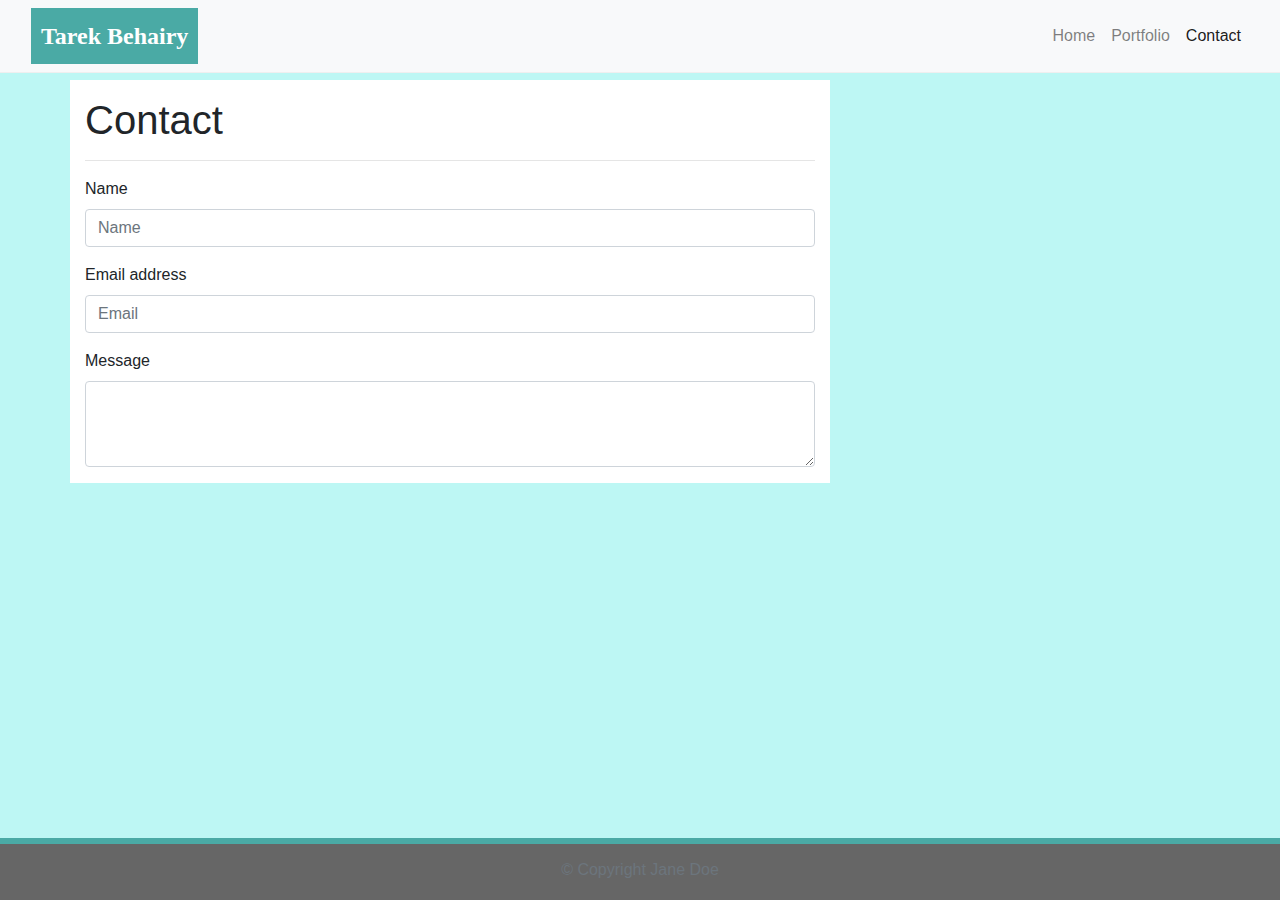
==== contact.html @ 575d0368 "Initial files- Contact and Index updated with bootstrap" ====
<!DOCTYPE html>
<html>
  <head>
    <meta charset="UTF-8">
    <meta name="viewport" content="width=device-width, initial-scale=1">
    <link rel="stylesheet" href="https://cdn.jsdelivr.net/npm/bootstrap@4.5.3/dist/css/bootstrap.min.css">
    <link rel="stylesheet" href="assets/css/styles.css">
    <title>Contact | Tarek Behairy</title>
  </head>
  <body>

    <nav class="navbar fixed-top navbar-expand-lg navbar-light bg-light">

      <div class="container-fluid">

        <a class="navbar-brand logo" href="index.html">Tarek Behairy</a>

        <button class="navbar-toggler" type="button" data-toggle="collapse" data-target="#navbar" aria-controls="navbar" aria-expanded="false" aria-label="Toggle navigation">
          <span class="navbar-toggler-icon"></span>
        </button>

        <div class="collapse navbar-collapse" id="navbar">
          <div class="navbar-nav ml-auto mt-2 mt-lg-0">
            <a class="nav-link" href="index.html">Home</a>
            <a class="nav-link" href="portfolio.html">Portfolio</a>
            <a class="nav-link active" href="contact.html">Contact <span class="sr-only">(current)</span></a>
          </div>
        </div>

      </div>

    </nav>
    
    
    <main class="container" style="background-color: #bdf7f4">
      <div class="row">
          <div class="col-md-8" style="background-color: white;">
            <div class="row">
              <div class="col-md-12 mt-3">
                <div class="page-header">
                  <h1>Contact</h1>
                </div>
                <hr>

                <form>
                  <div class="form-group">
                    <label for="exampleFormControlInput1">Name</label>
                    <input type="email" class="form-control" id="exampleFormControlInput1" placeholder="Name">
                  </div>
                  <div class="form-group">
                    <label for="exampleFormControlInput1">Email address</label>
                    <input type="email" class="form-control" id="exampleFormControlInput1" placeholder="Email">
                  </div>
                  <div class="form-group">
                    <label for="exampleFormControlTextarea1">Message</label>
                    <textarea class="form-control" id="exampleFormControlTextarea1" rows="3"></textarea>
                  </div>
                </form>
            

    </main>
    
    <footer class="footer fixed-bottom">
      <p class="text-muted text-muted-footer text-center">&copy; Copyright Jane Doe</p>
    </footer>

    <!-- jQuery CDN -->
    <script type="text/javascript" src="https://code.jquery.com/jquery-3.5.1.slim.min.js"></script>
    <!-- Bootstrap CDN -->
    <script type="text/javascript" src="https://cdn.jsdelivr.net/npm/bootstrap@4.5.3/dist/js/bootstrap.min.js"></script>
  </body>
</html>
---- assets/css/styles.css ----
body {
  font-family: Arial, "Helvetica Neue", Helvetica, sans-serif;
  background-color:#bdf7f4;
}

.container {
  background-color: white;
  
}

html {
  position: relative;
  min-height: 100%
}

.navbar {
  border-bottom: 1px solid #efefef;
}

.logo {
  font-family: Georgia, 'Times New Roman', Times, serif;
  font-size: 24px;
  font-weight: bold;
  background-color: #4aaaa5;
  padding: 10px;
  color: #fff !important;
}

main {
  margin: 80px 0;
}

/* ------------------------- */
/* other styles will be here */
/* ------------------------- */

.footer {
  height: 62px;
  border-top: 6px solid #4aaaa5;
  margin-top: 3px;
  background-color: #666;
  padding-top: 14px;
  color: #fff;
}
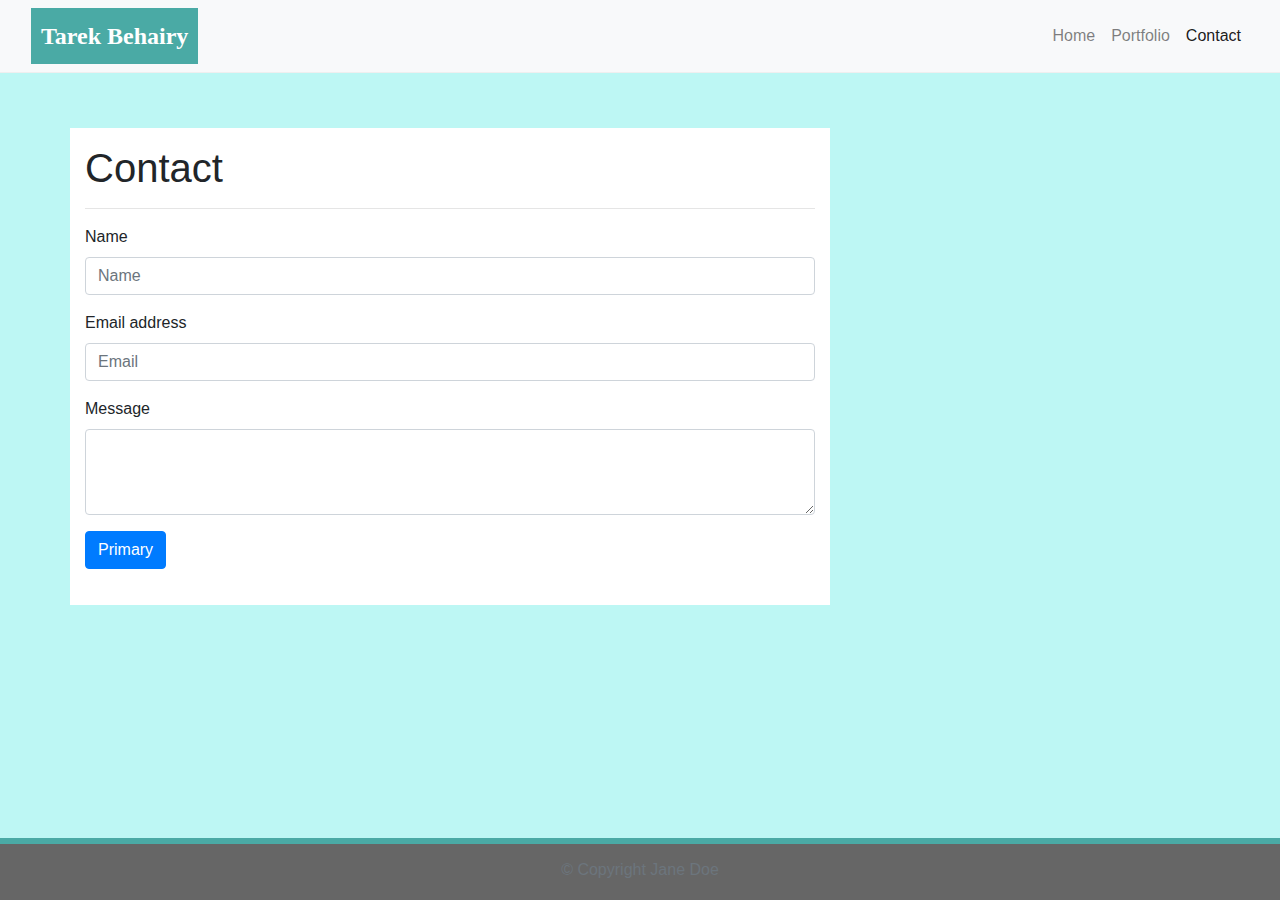
==== commit 33fee636: "Updated portfolio file and few edits in index and contact" ====
--- a/contact.html
+++ b/contact.html
@@ -32,32 +32,34 @@
     </nav>
     
     
-    <main class="container" style="background-color: #bdf7f4">
+    <main class="container">
       <div class="row">
-          <div class="col-md-8" style="background-color: white;">
-            <div class="row">
-              <div class="col-md-12 mt-3">
-                <div class="page-header">
-                  <h1>Contact</h1>
-                </div>
-                <hr>
-
-                <form>
-                  <div class="form-group">
-                    <label for="exampleFormControlInput1">Name</label>
-                    <input type="email" class="form-control" id="exampleFormControlInput1" placeholder="Name">
-                  </div>
-                  <div class="form-group">
-                    <label for="exampleFormControlInput1">Email address</label>
-                    <input type="email" class="form-control" id="exampleFormControlInput1" placeholder="Email">
-                  </div>
-                  <div class="form-group">
-                    <label for="exampleFormControlTextarea1">Message</label>
-                    <textarea class="form-control" id="exampleFormControlTextarea1" rows="3"></textarea>
-                  </div>
-                </form>
-            
-
+        <div class="col-md-8 mt-5">
+          <div class="row">
+            <div class="col-md-12 mt-3">
+              <div class="page-header">
+                <h1>Contact</h1>
+              </div>
+              <hr>
+            </div>
+          </div> 
+              <form>
+              <div class="form-group">
+                <label for="exampleFormControlInput1">Name</label>
+                <input type="email" class="form-control" id="exampleFormControlInput1" placeholder="Name">
+              </div>
+              <div class="form-group">
+                <label for="exampleFormControlInput1">Email address</label>
+                <input type="email" class="form-control" id="exampleFormControlInput1" placeholder="Email">
+              </div>
+              <div class="form-group">
+                <label for="exampleFormControlTextarea1">Message</label>
+                <textarea class="form-control" id="exampleFormControlTextarea1" rows="3"></textarea>
+              </div>
+              <button type="button" class="btn btn-primary">Primary</button>
+              </form>
+        </div>
+      </div>
     </main>
     
     <footer class="footer fixed-bottom">
--- a/assets/css/styles.css
+++ b/assets/css/styles.css
@@ -3,9 +3,9 @@
   background-color:#bdf7f4;
 }
 
-.container {
+.col-md-9 {
   background-color: white;
-  
+  padding-right: 50px;
 }
 
 html {
@@ -30,6 +30,15 @@
   margin: 80px 0;
 }
 
+/*Contact Styling*/
+.col-md-8 {
+  background-color: white;
+}
+
+form {
+  height: 380px;
+}
+
 /* ------------------------- */
 /* other styles will be here */
 /* ------------------------- */
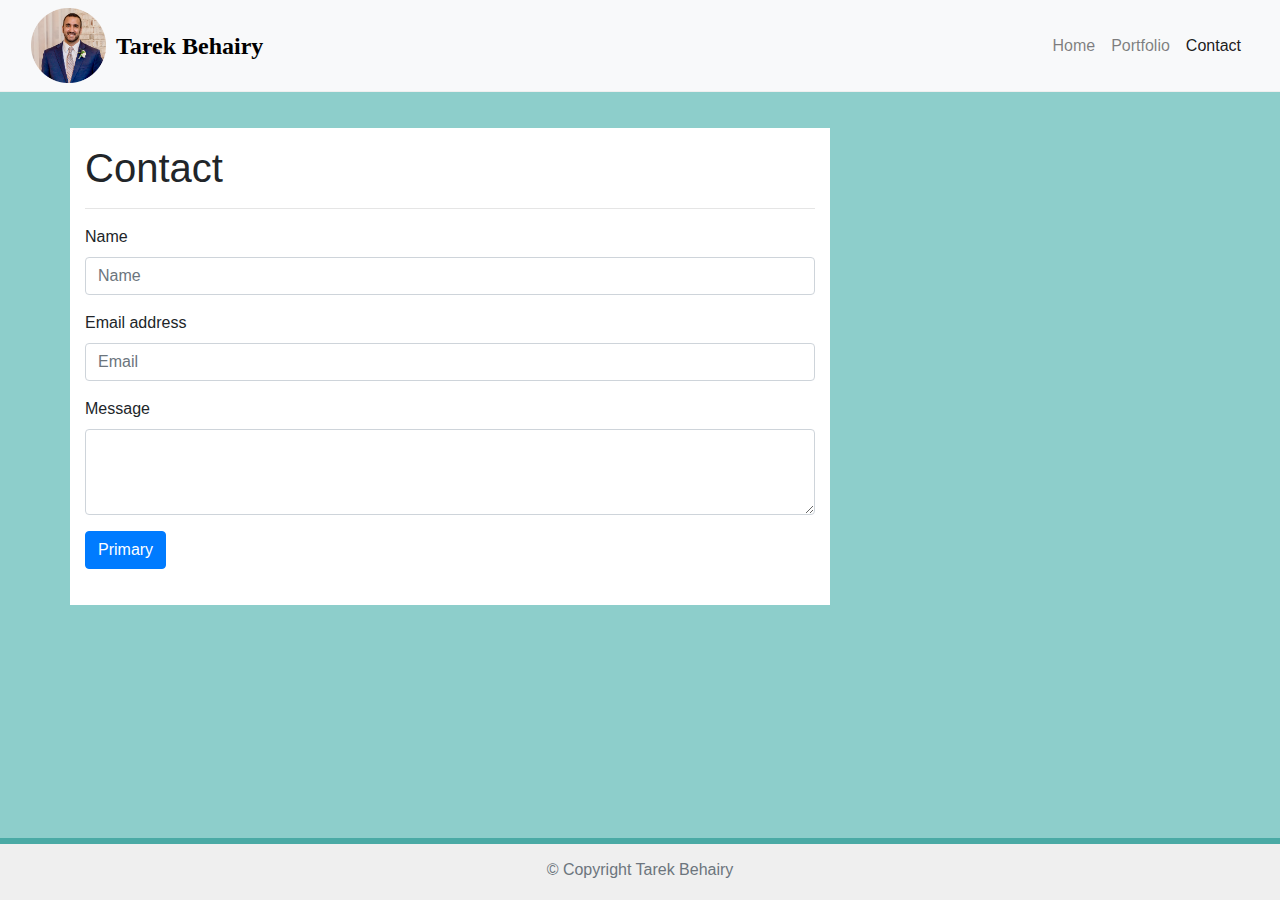
==== commit c8bfd366: "changed background of footer, added picture in navbar, adjusted home tab" ====
--- a/contact.html
+++ b/contact.html
@@ -13,6 +13,8 @@
 
       <div class="container-fluid">
 
+
+        <img src="Img/Tarek1.png" alt="" width="75" height="75">
         <a class="navbar-brand logo" href="index.html">Tarek Behairy</a>
 
         <button class="navbar-toggler" type="button" data-toggle="collapse" data-target="#navbar" aria-controls="navbar" aria-expanded="false" aria-label="Toggle navigation">
@@ -63,7 +65,7 @@
     </main>
     
     <footer class="footer fixed-bottom">
-      <p class="text-muted text-muted-footer text-center">&copy; Copyright Jane Doe</p>
+      <p class="text-muted text-muted-footer text-center">&copy; Copyright Tarek Behairy</p>
     </footer>
 
     <!-- jQuery CDN -->
--- a/assets/css/styles.css
+++ b/assets/css/styles.css
@@ -1,6 +1,7 @@
 body {
   font-family: Arial, "Helvetica Neue", Helvetica, sans-serif;
-  background-color:#bdf7f4;
+  background-color:#8dcecb;
+  
 }
 
 .col-md-9 {
@@ -21,9 +22,9 @@
   font-family: Georgia, 'Times New Roman', Times, serif;
   font-size: 24px;
   font-weight: bold;
-  background-color: #4aaaa5;
+  /* background-color: #4aaaa5; */
   padding: 10px;
-  color: #fff !important;
+  color: rgb(0, 0, 0) !important;
 }
 
 main {
@@ -47,7 +48,7 @@
   height: 62px;
   border-top: 6px solid #4aaaa5;
   margin-top: 3px;
-  background-color: #666;
+  background-color:  #efefef;
   padding-top: 14px;
   color: #fff;
 }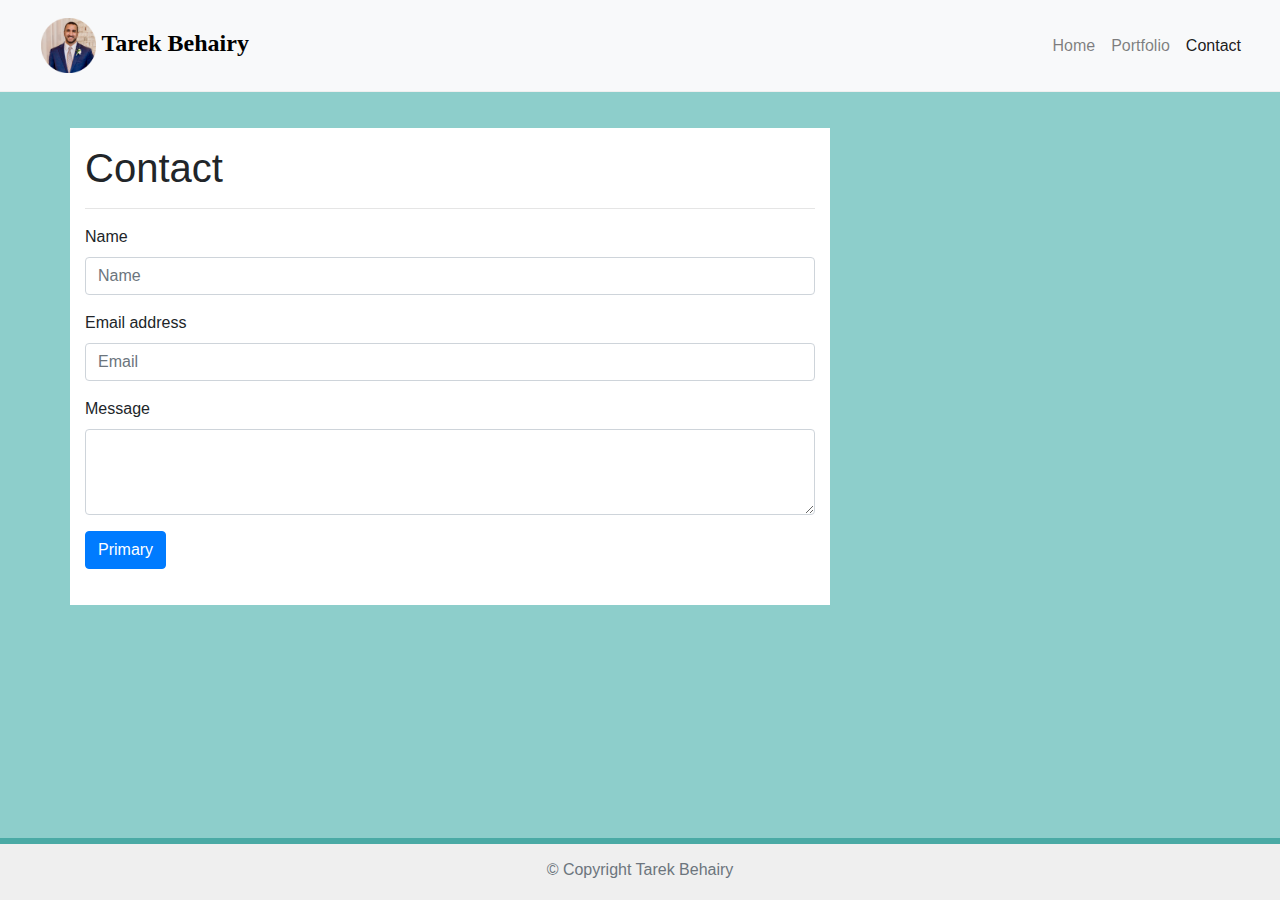
==== commit c52ecc02: "Adjusted img size in nav bar" ====
--- a/contact.html
+++ b/contact.html
@@ -14,8 +14,9 @@
       <div class="container-fluid">
 
 
-        <img src="Img/Tarek1.png" alt="" width="75" height="75">
-        <a class="navbar-brand logo" href="index.html">Tarek Behairy</a>
+        <a class="navbar-brand logo" href="index.html">
+          <img src="Img/Tarek1.png" alt="" width=55" height="55"> Tarek Behairy
+        </a>
 
         <button class="navbar-toggler" type="button" data-toggle="collapse" data-target="#navbar" aria-controls="navbar" aria-expanded="false" aria-label="Toggle navigation">
           <span class="navbar-toggler-icon"></span>
--- a/assets/css/styles.css
+++ b/assets/css/styles.css
@@ -1,8 +1,8 @@
 body {
   font-family: Arial, "Helvetica Neue", Helvetica, sans-serif;
   background-color:#8dcecb;
-  
 }
+
 
 .col-md-9 {
   background-color: white;
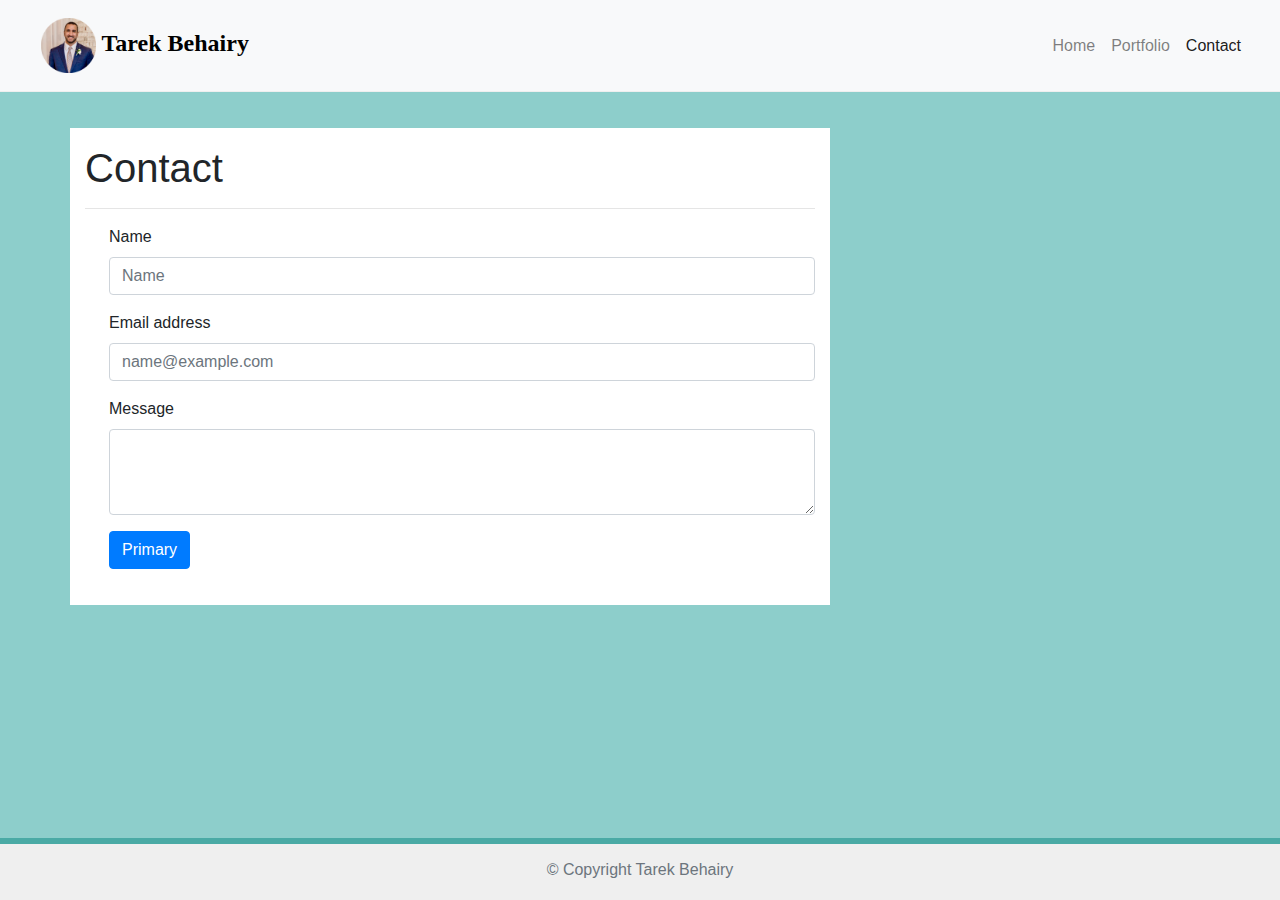
==== commit cfa9e58a: "updated bio, picture and added table" ====
--- a/contact.html
+++ b/contact.html
@@ -46,21 +46,22 @@
               <hr>
             </div>
           </div> 
-              <form>
-              <div class="form-group">
-                <label for="exampleFormControlInput1">Name</label>
-                <input type="email" class="form-control" id="exampleFormControlInput1" placeholder="Name">
-              </div>
-              <div class="form-group">
-                <label for="exampleFormControlInput1">Email address</label>
-                <input type="email" class="form-control" id="exampleFormControlInput1" placeholder="Email">
-              </div>
-              <div class="form-group">
-                <label for="exampleFormControlTextarea1">Message</label>
-                <textarea class="form-control" id="exampleFormControlTextarea1" rows="3"></textarea>
-              </div>
-              <button type="button" class="btn btn-primary">Primary</button>
-              </form>
+
+          <form class="ml-4">
+            <div class="form-group">
+              <label for="exampleFormControlInput1">Name</label>
+              <input type="email" class="form-control" id="exampleFormControlInput1" placeholder="Name">
+            </div>
+            <div class="form-group">
+              <label for="exampleFormControlInput1">Email address</label>
+              <input type="email" class="form-control" id="exampleFormControlInput1" placeholder="name@example.com">
+            </div>
+            <div class="form-group">
+              <label for="exampleFormControlTextarea1">Message</label>
+              <textarea class="form-control" id="exampleFormControlTextarea1" rows="3"></textarea>
+            </div>
+            <button type="button" class="btn btn-primary">Primary</button>
+          </form>
         </div>
       </div>
     </main>
--- a/assets/css/styles.css
+++ b/assets/css/styles.css
@@ -3,7 +3,15 @@
   background-color:#8dcecb;
 }
 
+.img-thumbnail1 {
+  height: 250px;
+  width: 250px;
+}
 
+.table {
+  margin-left: auto;
+  margin-right: auto;
+}
 .col-md-9 {
   background-color: white;
   padding-right: 50px;
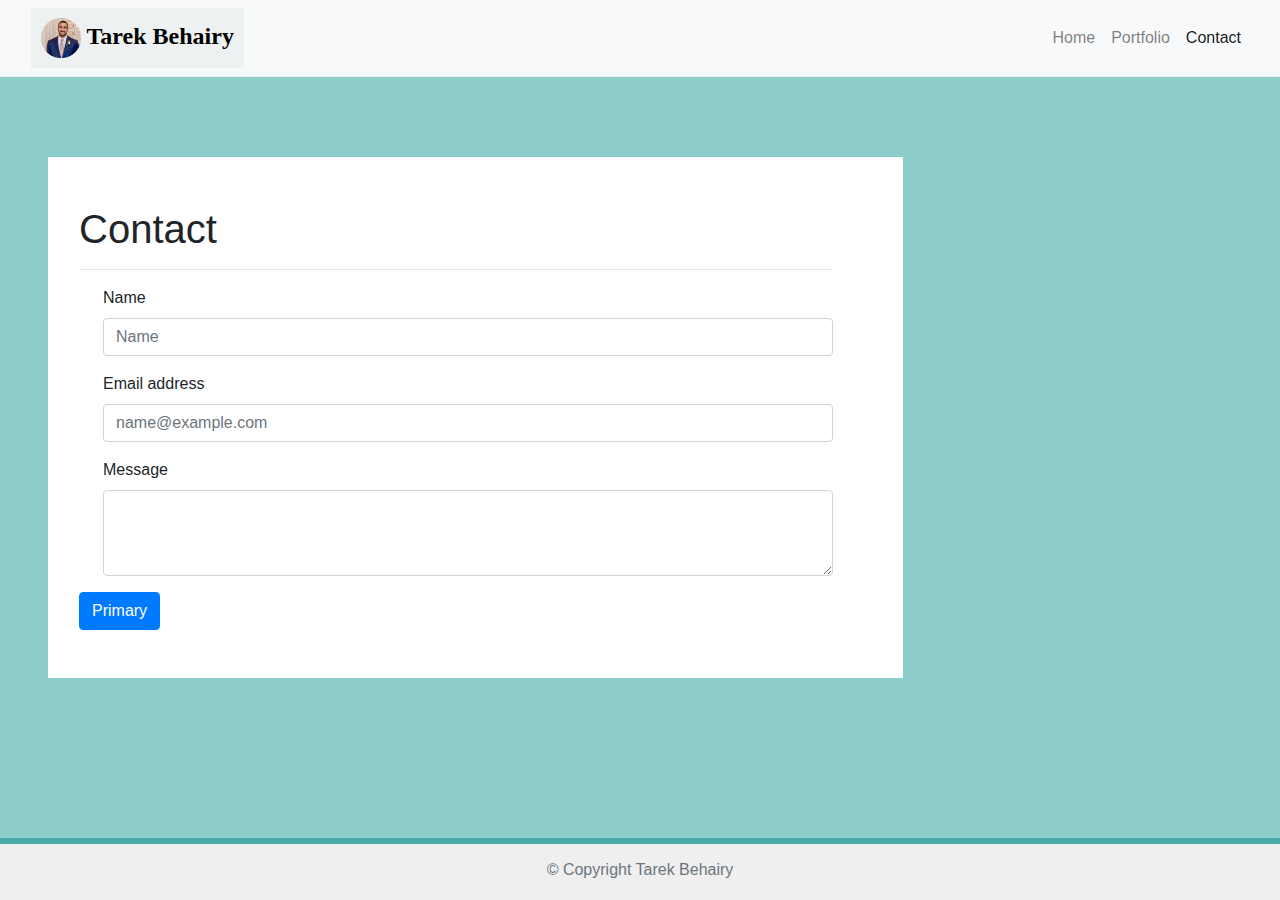
==== commit 4d844943: "updated spacing and margin in all window sizes and updated css styling and media queries" ====
--- a/contact.html
+++ b/contact.html
@@ -9,13 +9,13 @@
   </head>
   <body>
 
-    <nav class="navbar fixed-top navbar-expand-lg navbar-light bg-light">
+    <nav class="navbar sticky-top navbar-expand-lg navbar-light bg-light">
 
       <div class="container-fluid">
 
 
         <a class="navbar-brand logo" href="index.html">
-          <img src="Img/Tarek1.png" alt="" width=55" height="55"> Tarek Behairy
+          <img src="Img/Tarek1.png" alt="" width=40" height="40"> Tarek Behairy
         </a>
 
         <button class="navbar-toggler" type="button" data-toggle="collapse" data-target="#navbar" aria-controls="navbar" aria-expanded="false" aria-label="Toggle navigation">
@@ -35,33 +35,40 @@
     </nav>
     
     
-    <main class="container">
+    <main class="container ml-4">
       <div class="row">
-        <div class="col-md-8 mt-5">
-          <div class="row">
-            <div class="col-md-12 mt-3">
+        <div class="contact col-md-9 ml-4 mr-4">
+          
+          <header class="row">
+            <div class="col-md-11 mt-5 ml-3">
               <div class="page-header">
                 <h1>Contact</h1>
               </div>
               <hr>
             </div>
-          </div> 
+          </header>
 
-          <form class="ml-4">
-            <div class="form-group">
-              <label for="exampleFormControlInput1">Name</label>
-              <input type="email" class="form-control" id="exampleFormControlInput1" placeholder="Name">
+          <section class="row">
+
+            <div class="col-md-11 mb-5 ml-3 mr-5">
+
+              <form class="ml-4">
+                <div class="form-group">
+                  <label for="exampleFormControlInput1">Name</label>
+                  <input type="email" class="form-control" id="exampleFormControlInput1" placeholder="Name">
+                </div>
+                <div class="form-group">
+                  <label for="exampleFormControlInput1">Email address</label>
+                  <input type="email" class="form-control" id="exampleFormControlInput1" placeholder="name@example.com">
+                </div>
+                <div class="form-group">
+                  <label for="exampleFormControlTextarea1">Message</label>
+                  <textarea class="form-control" id="exampleFormControlTextarea1" rows="3"></textarea>
+                </div>
+              </form>
+              <button type="button" class="btn btn-primary">Primary</button>
             </div>
-            <div class="form-group">
-              <label for="exampleFormControlInput1">Email address</label>
-              <input type="email" class="form-control" id="exampleFormControlInput1" placeholder="name@example.com">
-            </div>
-            <div class="form-group">
-              <label for="exampleFormControlTextarea1">Message</label>
-              <textarea class="form-control" id="exampleFormControlTextarea1" rows="3"></textarea>
-            </div>
-            <button type="button" class="btn btn-primary">Primary</button>
-          </form>
+          </section>
         </div>
       </div>
     </main>
--- a/assets/css/styles.css
+++ b/assets/css/styles.css
@@ -3,19 +3,7 @@
   background-color:#8dcecb;
 }
 
-.img-thumbnail1 {
-  height: 250px;
-  width: 250px;
-}
 
-.table {
-  margin-left: auto;
-  margin-right: auto;
-}
-.col-md-9 {
-  background-color: white;
-  padding-right: 50px;
-}
 
 html {
   position: relative;
@@ -30,7 +18,7 @@
   font-family: Georgia, 'Times New Roman', Times, serif;
   font-size: 24px;
   font-weight: bold;
-  /* background-color: #4aaaa5; */
+  background-color: #edf1f1;
   padding: 10px;
   color: rgb(0, 0, 0) !important;
 }
@@ -39,17 +27,88 @@
   margin: 80px 0;
 }
 
+.container {
+margin-left: 0;
+}
+
 /*Contact Styling*/
 .col-md-8 {
   background-color: white;
 }
 
-form {
-  height: 380px;
+.col-md-7 {
+  margin-left: 20px;
 }
 
 /* ------------------------- */
-/* other styles will be here */
+
+
+.img-thumbnail1 {
+  height: 250px;
+  width: 250px;
+}
+
+.col-md-9 {
+  background-color: white;
+  margin-left: 20px;
+}
+
+/* Width at 768px and below */
+@media screen and (max-width: 768px) {
+
+
+
+  /***Portfolio styles per screen width**/
+ 
+  .img-fluid {
+    margin: 20px auto;
+  }
+  
+  figure { 
+  display: contents;
+  }
+  
+  }
+
+  /* Width at 400px and below */
+@media screen and (max-width: 400px) {
+
+
+
+  /*** Styling for portfolio page**/
+  figure { 
+    display: contents;
+    
+  }
+  
+  .img-fluid {
+    margin: 20px auto;
+  }
+  
+  .col-md-7 {
+    margin: 0 20px auto;
+  }
+  
+   /***Styling for Contact page**/
+  
+   .contact {
+    right: 25px;
+    margin: 0 20px auto;
+   }
+
+
+   /***Styling for home page**/
+   table {
+     font-size: small;
+   }
+   .home {
+     padding-right: 30px;
+   }
+   .img-thumbnail1 {
+    height: 200px;
+    width: 200px;
+  }
+}
 /* ------------------------- */
 
 .footer {
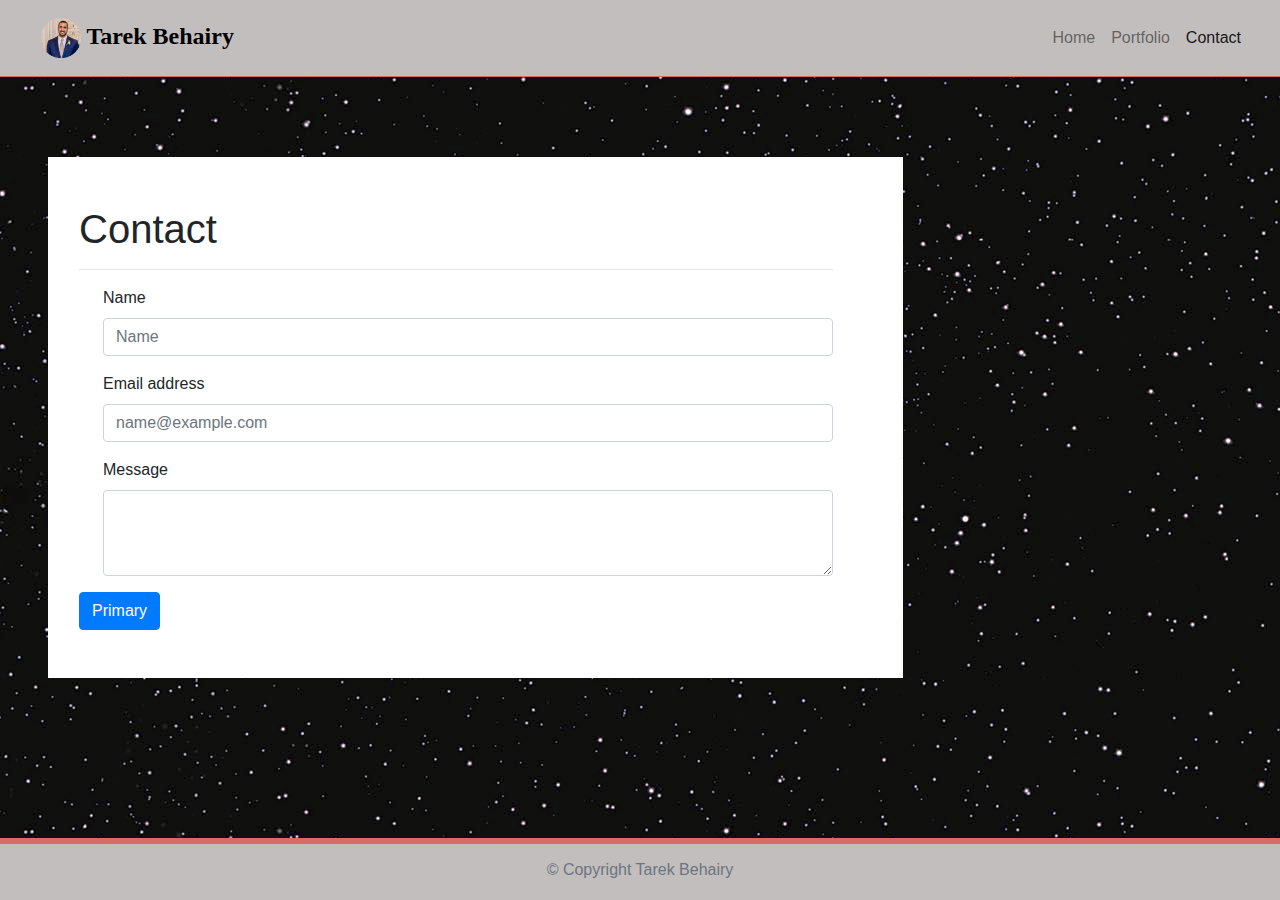
==== commit 8233efda: "updated nav bar and body background" ====
--- a/contact.html
+++ b/contact.html
@@ -9,7 +9,7 @@
   </head>
   <body>
 
-    <nav class="navbar sticky-top navbar-expand-lg navbar-light bg-light">
+    <nav class="navbar sticky-top navbar-expand-lg navbar-light">
 
       <div class="container-fluid">
 
--- a/assets/css/styles.css
+++ b/assets/css/styles.css
@@ -1,6 +1,7 @@
-body {
+  body {
   font-family: Arial, "Helvetica Neue", Helvetica, sans-serif;
   background-color:#8dcecb;
+  background-image: url(/Screenshots/starwars.jpg);
 }
 
 
@@ -11,24 +12,29 @@
 }
 
 .navbar {
-  border-bottom: 1px solid #efefef;
+  border-bottom: 1px solid #da6a6a;
+  background:  #c2bebe;
+}
+nav {
+  background-color: #c2bebe;
 }
 
 .logo {
   font-family: Georgia, 'Times New Roman', Times, serif;
   font-size: 24px;
   font-weight: bold;
-  background-color: #edf1f1;
+  background-color: #c2bebe;
   padding: 10px;
   color: rgb(0, 0, 0) !important;
 }
 
 main {
   margin: 80px 0;
+  padding-right: 30px;
 }
 
 .container {
-margin-left: 0;
+background-color: ;
 }
 
 /*Contact Styling*/
@@ -53,12 +59,21 @@
   margin-left: 20px;
 }
 
-/* Width at 768px and below */
+.footer {
+  height: 62px;
+  border-top: 6px solid  #da6a6a;
+  margin-top: 3px;
+  background-color:  #c2bebe;
+  padding-top: 14px;
+  color: #fff;
+}
+
+/* Media Query for size 768 */
 @media screen and (max-width: 768px) {
 
 
 
-  /***Portfolio styles per screen width**/
+  /***Portfolio styles 768**/
  
   .img-fluid {
     margin: 20px auto;
@@ -70,8 +85,8 @@
   
   }
 
-  /* Width at 400px and below */
-@media screen and (max-width: 400px) {
+  /* media Query for size 400 */
+@media screen and (max-width: 572px) {
 
 
 
@@ -101,6 +116,9 @@
    table {
      font-size: small;
    }
+   .tabcont{
+     width: 550px;
+   }
    .home {
      padding-right: 30px;
    }
@@ -111,11 +129,3 @@
 }
 /* ------------------------- */
 
-.footer {
-  height: 62px;
-  border-top: 6px solid #4aaaa5;
-  margin-top: 3px;
-  background-color:  #efefef;
-  padding-top: 14px;
-  color: #fff;
-}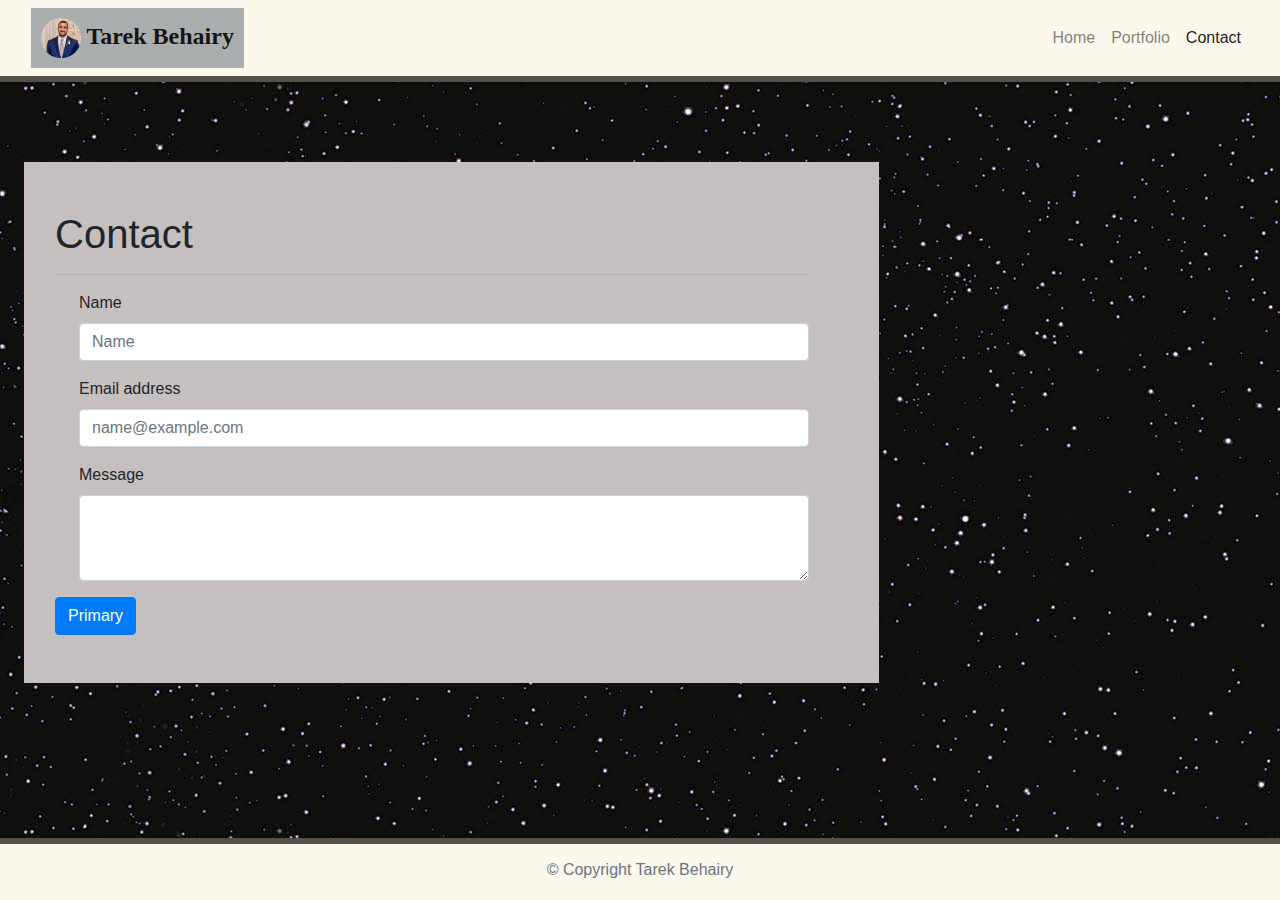
==== commit 700b087d: "cleaned up code in all files and added new screenshots for ReadME" ====
--- a/contact.html
+++ b/contact.html
@@ -35,9 +35,9 @@
     </nav>
     
     
-    <main class="container ml-4">
+    <main class="container">
       <div class="row">
-        <div class="contact col-md-9 ml-4 mr-4">
+        <div class="contact col-md-9 background ml-4 mr-4">
           
           <header class="row">
             <div class="col-md-11 mt-5 ml-3">
@@ -49,9 +49,7 @@
           </header>
 
           <section class="row">
-
             <div class="col-md-11 mb-5 ml-3 mr-5">
-
               <form class="ml-4">
                 <div class="form-group">
                   <label for="exampleFormControlInput1">Name</label>
--- a/assets/css/styles.css
+++ b/assets/css/styles.css
@@ -1,131 +1,83 @@
-  body {
+/***styling the fonts and back-ground for the body**/
+body {
   font-family: Arial, "Helvetica Neue", Helvetica, sans-serif;
-  background-color:#8dcecb;
   background-image: url(/Screenshots/starwars.jpg);
+  background-color: #d0e8f2;
+  
 }
-
-
 
 html {
   position: relative;
   min-height: 100%
 }
 
+/* adjusting size of the bio pic and left floating**/
+.biopic {
+  width: 150px;
+  height: 200;
+  float: left;
+  padding: 6px;
+ 
+}
+
+/* Changing background of container**/
+.background {
+  background-color: rgb(197, 191, 191);
+}
+
 .navbar {
-  border-bottom: 1px solid #da6a6a;
-  background:  #c2bebe;
-}
-nav {
-  background-color: #c2bebe;
+  border-bottom: 6px solid #584f46;
+  background-color:#fcf8ec ;
 }
 
 .logo {
   font-family: Georgia, 'Times New Roman', Times, serif;
   font-size: 24px;
   font-weight: bold;
-  background-color: #c2bebe;
+  background-color: #a9adad;
   padding: 10px;
-  color: rgb(0, 0, 0) !important;
+  color: rgb(41, 39, 39);
 }
 
-main {
+/* adjusting the margin of the container for Home, port and contact**/
+.container {
   margin: 80px 0;
-  padding-right: 30px;
 }
 
-.container {
-background-color: ;
+.portpics {
+  margin-left: 30px;
 }
 
-/*Contact Styling*/
-.col-md-8 {
-  background-color: white;
-}
-
-.col-md-7 {
-  margin-left: 20px;
-}
-
-/* ------------------------- */
 
 
-.img-thumbnail1 {
-  height: 250px;
-  width: 250px;
-}
 
-.col-md-9 {
-  background-color: white;
-  margin-left: 20px;
-}
 
 .footer {
   height: 62px;
-  border-top: 6px solid  #da6a6a;
+  border-top: 6px solid #584f46;
   margin-top: 3px;
-  background-color:  #c2bebe;
+  background-color:#fcf8ec;
   padding-top: 14px;
   color: #fff;
 }
 
-/* Media Query for size 768 */
-@media screen and (max-width: 768px) {
+/* Media Queries to adjust the images in the container when screen goes to 768 and 400**/
 
 
+@media screen and (max-width: 768px) , (max-width: 400px) {
 
-  /***Portfolio styles 768**/
- 
+  figure { 
+    display: contents;
+  }
+  
+  /*adjusting the margin for the images**/
   .img-fluid {
     margin: 20px auto;
   }
   
-  figure { 
-  display: contents;
+  /*Margin for the container**/
+  .portpics {
+    margin: 0 30px 0;
   }
-  
   }
-
-  /* media Query for size 400 */
-@media screen and (max-width: 572px) {
-
-
-
-  /*** Styling for portfolio page**/
-  figure { 
-    display: contents;
-    
-  }
-  
-  .img-fluid {
-    margin: 20px auto;
-  }
-  
-  .col-md-7 {
-    margin: 0 20px auto;
-  }
-  
-   /***Styling for Contact page**/
-  
-   .contact {
-    right: 25px;
-    margin: 0 20px auto;
-   }
-
-
-   /***Styling for home page**/
-   table {
-     font-size: small;
-   }
-   .tabcont{
-     width: 550px;
-   }
-   .home {
-     padding-right: 30px;
-   }
-   .img-thumbnail1 {
-    height: 200px;
-    width: 200px;
-  }
-}
-/* ------------------------- */
-
+  